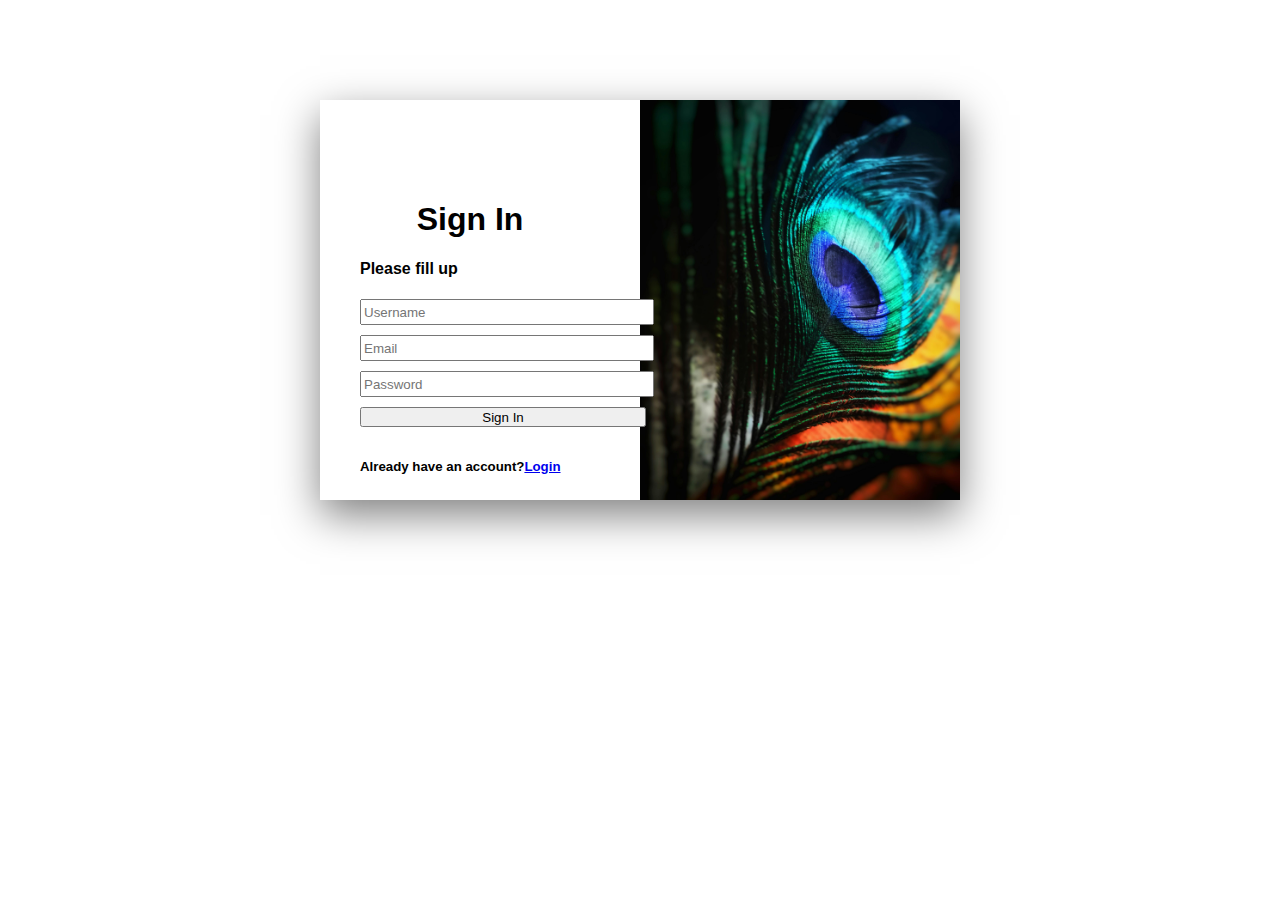
==== index.html @ 156ff808 "Update index.html" ====
<!--https://htmlpreview.github.io/?https://github.com/LESCANOChathyM/BSCS-2H/blob/c33c63cdd627ca8800757100f0e061e384ef6840/index.html-->
<!DOCTYPE html>
<html lang="en">
<head>
    <meta charset="UTF-8">
    <meta name="viewport" content="width=device-width, initial-scale=1.0">
    <title>Login Form</title>
    <link rel="stylesheet" href="styles.css"> 
</head>
<body>
   
    <div class="container">
    
        <div class="left"></div>
        <div class="right"></div>
        <form>
            <h1>Sign In</h1>
            <h4>Please fill up</h4>
            <input type="text" name="username" id="username" placeholder="Username" required>
            <input type="email" name="email" id="email" placeholder="Email" required>
            <input type="password" name="password" id="password" placeholder="Password" required>
            <input type="submit" value="Sign In" class="btn-signup">
            <p><h5>Already have an account?<a href="#">Login</h5></a></p>
        </form>
        </div>
        
    </div>
</body>
</html>
---- styles.css ----
body
{
    margin: 0;
    padding: 0;
    font-family:sans-serif;
}
h1
{
    text-align: center;
}
.container
{
   width:50%;
   height:400px;
   background: #fff; 
   margin: 0 auto;
   margin-top:100px;
   border: 2px solid fff;
   box-shadow: 0 15px 40px rgba(0,0,0,.5);
}
.container .right
{
   
    float:right;
    width:50%;
    height:400px;
    background: url(pexels-anjana-c-169994-674010.jpg);
    background-size: cover;
    box-sizing: border-box;
}
.container .left
{
    float:left;
    width:50%;
    height:100px;
}   
form
{
    
    width:300px;
    padding:80px 40px;
    box-sizing: border-box;
    height: 400px;
    background: #fff;
}
input
{
    width:130%;
    height:20px;
    margin-bottom:10px;
}


input[type = "submit"]:hover
{
    background-color:rgb(12, 83, 56);
}
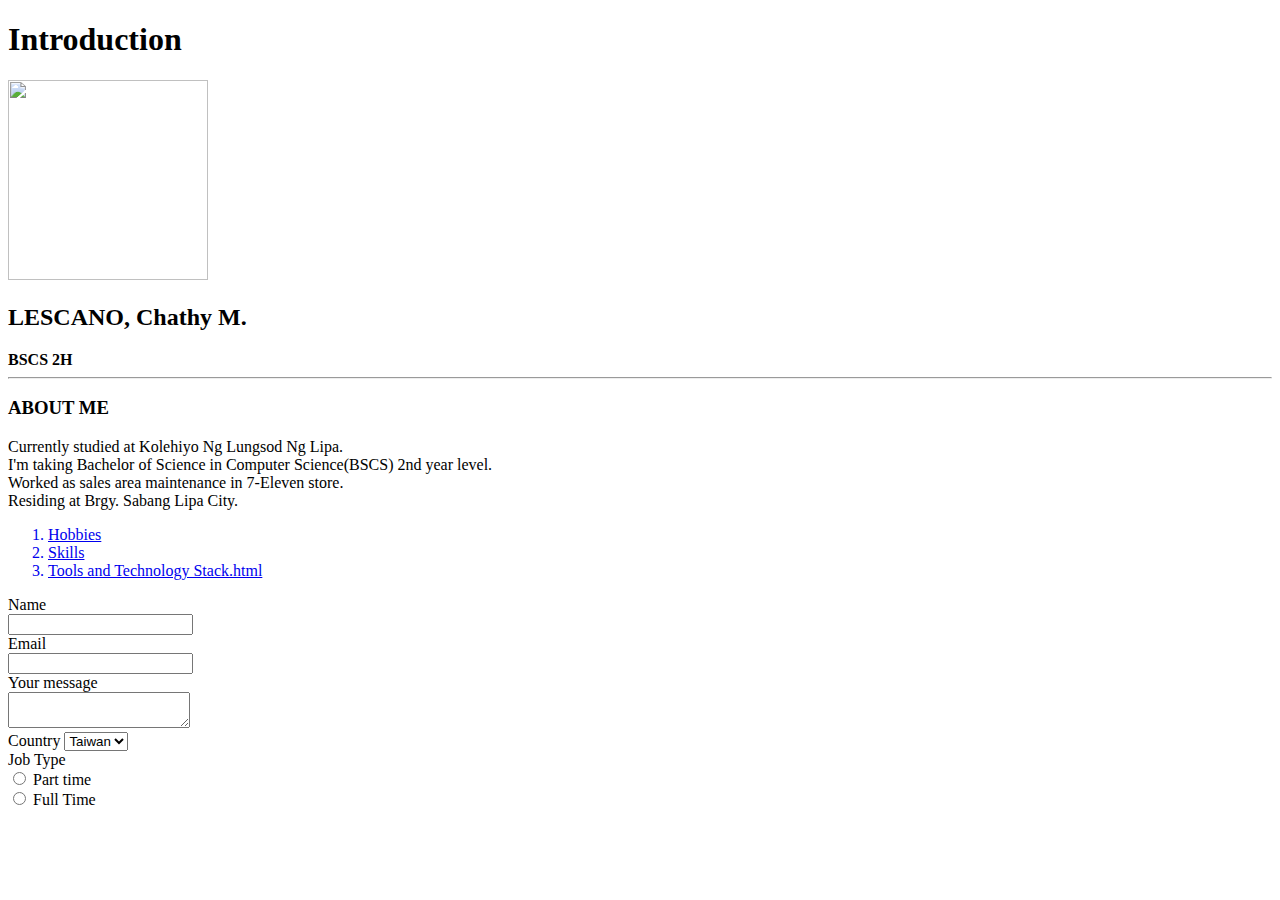
==== commit abc2b2bb: "Add files via upload" ====
--- a/index.html
+++ b/index.html
@@ -1,29 +1,49 @@
-<!--https://htmlpreview.github.io/?https://github.com/LESCANOChathyM/BSCS-2H/blob/c33c63cdd627ca8800757100f0e061e384ef6840/index.html-->
 <!DOCTYPE html>
 <html lang="en">
 <head>
-    <meta charset="UTF-8">
-    <meta name="viewport" content="width=device-width, initial-scale=1.0">
-    <title>Login Form</title>
-    <link rel="stylesheet" href="styles.css"> 
-</head>
+    <title>About Me</title>
+</head>    
 <body>
-   
-    <div class="container">
-    
-        <div class="left"></div>
-        <div class="right"></div>
-        <form>
-            <h1>Sign In</h1>
-            <h4>Please fill up</h4>
-            <input type="text" name="username" id="username" placeholder="Username" required>
-            <input type="email" name="email" id="email" placeholder="Email" required>
-            <input type="password" name="password" id="password" placeholder="Password" required>
-            <input type="submit" value="Sign In" class="btn-signup">
-            <p><h5>Already have an account?<a href="#">Login</h5></a></p>
-        </form>
-        </div>
-        
-    </div>
+    <h1><strong>Introduction</strong></h1>
+    <img src="C:\Users\hp\Pictures\1724501710337.jpg" width="200" height="200"> 
+    <h2><strong>LESCANO, Chathy  M.</strong></h2>
+    <strong>BSCS 2H</strong>
+    <hr>
+    <h3><strong>ABOUT ME</strong></h3>
+    <p>
+        Currently studied at  Kolehiyo Ng Lungsod Ng Lipa.
+        <br>
+        I'm taking Bachelor of Science in Computer Science(BSCS) 2nd year level.
+        <br>
+        Worked as sales area maintenance in 7-Eleven store.
+        <br>
+        Residing at Brgy. Sabang Lipa City.
+    </p>
+
+    <ol>
+        <a href ="hobbies.html"><li>Hobbies</li></a>
+        <a href ="skills.html"><li>Skills</li></a>
+        <a href ="Tools and Technology Stack.html"><li>Tools and Technology Stack.html</li></a>
+    </ol>
+     <form>
+        <label for="name">Name</label><br> 
+        <input id="name" type="'text"><br>
+        <label for="email">Email</label><br>
+        <input id="email" type="'text"><br>
+        <label for="message">Your message</label><br>
+        <textarea id="message"></textarea><br>
+        <label for="country">Country</label>
+        <select id="country">
+            <option value="Taiwan">Taiwan</option>
+            <option value="Dubai">Dubai</option>
+            <option value="Japan">Japan</option>
+        </select>
+        <br>
+        <label>Job Type</label><br> 
+        <input type="radio"  name="jobtype" value="parttime" id="parttime"/>
+        <label for="parttime">Part time</label><br>
+        <input type="radio"  name="jobtype" value="fulltime" id="fulltime"/>
+        <label for="fulltime">Full Time</label><br>
+     </form>  
 </body>
-</html>
+</html>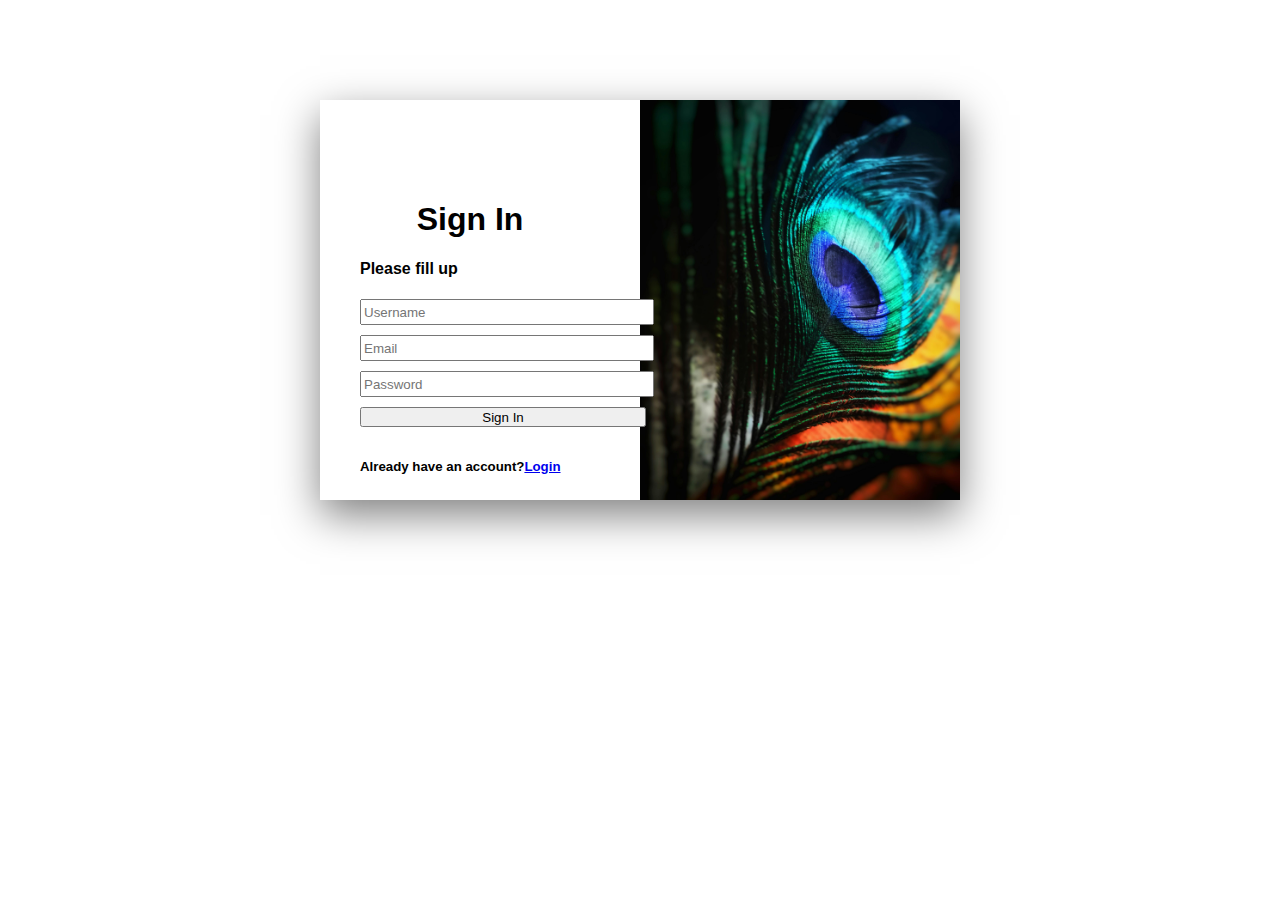
==== commit d1e6511e: "Add files via upload" ====
--- a/index.html
+++ b/index.html
@@ -1,49 +1,28 @@
 <!DOCTYPE html>
 <html lang="en">
 <head>
-    <title>About Me</title>
-</head>    
+    <meta charset="UTF-8">
+    <meta name="viewport" content="width=device-width, initial-scale=1.0">
+    <title>Login Form</title>
+    <link rel="stylesheet" href="styles.css"> 
+</head>
 <body>
-    <h1><strong>Introduction</strong></h1>
-    <img src="C:\Users\hp\Pictures\1724501710337.jpg" width="200" height="200"> 
-    <h2><strong>LESCANO, Chathy  M.</strong></h2>
-    <strong>BSCS 2H</strong>
-    <hr>
-    <h3><strong>ABOUT ME</strong></h3>
-    <p>
-        Currently studied at  Kolehiyo Ng Lungsod Ng Lipa.
-        <br>
-        I'm taking Bachelor of Science in Computer Science(BSCS) 2nd year level.
-        <br>
-        Worked as sales area maintenance in 7-Eleven store.
-        <br>
-        Residing at Brgy. Sabang Lipa City.
-    </p>
-
-    <ol>
-        <a href ="hobbies.html"><li>Hobbies</li></a>
-        <a href ="skills.html"><li>Skills</li></a>
-        <a href ="Tools and Technology Stack.html"><li>Tools and Technology Stack.html</li></a>
-    </ol>
-     <form>
-        <label for="name">Name</label><br> 
-        <input id="name" type="'text"><br>
-        <label for="email">Email</label><br>
-        <input id="email" type="'text"><br>
-        <label for="message">Your message</label><br>
-        <textarea id="message"></textarea><br>
-        <label for="country">Country</label>
-        <select id="country">
-            <option value="Taiwan">Taiwan</option>
-            <option value="Dubai">Dubai</option>
-            <option value="Japan">Japan</option>
-        </select>
-        <br>
-        <label>Job Type</label><br> 
-        <input type="radio"  name="jobtype" value="parttime" id="parttime"/>
-        <label for="parttime">Part time</label><br>
-        <input type="radio"  name="jobtype" value="fulltime" id="fulltime"/>
-        <label for="fulltime">Full Time</label><br>
-     </form>  
+   
+    <div class="container">
+    
+        <div class="left"></div>
+        <div class="right"></div>
+        <form>
+            <h1>Sign In</h1>
+            <h4>Please fill up</h4>
+            <input type="text" name="username" id="username" placeholder="Username" required>
+            <input type="email" name="email" id="email" placeholder="Email" required>
+            <input type="password" name="password" id="password" placeholder="Password" required>
+            <input type="submit" value="Sign In" class="btn-signup">
+            <p><h5>Already have an account?<a href="#">Login</h5></a></p>
+        </form>
+        </div>
+        
+    </div>
 </body>
 </html>--- a/styles.css
+++ b/styles.css
@@ -0,0 +1,57 @@
+body
+{
+    margin: 0;
+    padding: 0;
+    font-family:sans-serif;
+}
+h1
+{
+    text-align: center;
+}
+.container
+{
+   width:50%;
+   height:400px;
+   background: #fff; 
+   margin: 0 auto;
+   margin-top:100px;
+   border: 2px solid fff;
+   box-shadow: 0 15px 40px rgba(0,0,0,.5);
+}
+.container .right
+{
+   
+    float:right;
+    width:50%;
+    height:400px;
+    background: url(pexels-anjana-c-169994-674010.jpg);
+    background-size: cover;
+    box-sizing: border-box;
+}
+.container .left
+{
+    float:left;
+    width:50%;
+    height:100px;
+}   
+form
+{
+    
+    width:300px;
+    padding:80px 40px;
+    box-sizing: border-box;
+    height: 400px;
+    background: #fff;
+}
+input
+{
+    width:130%;
+    height:20px;
+    margin-bottom:10px;
+}
+
+
+input[type = "submit"]:hover
+{
+    background-color:rgb(12, 83, 56);
+}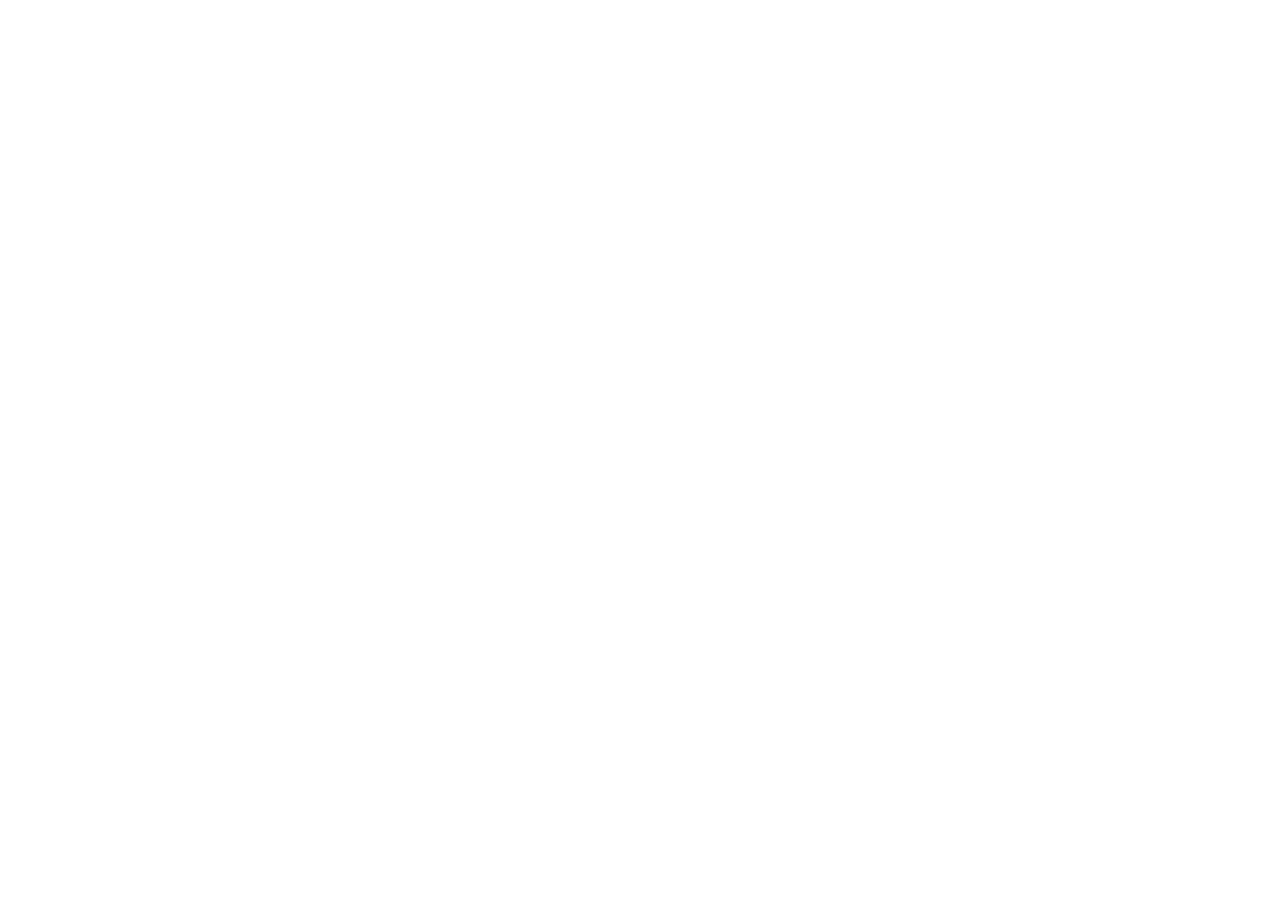
==== commit 6e6e4707: "Update index.html" ====
--- a/index.html
+++ b/index.html
@@ -1,3 +1,4 @@
+<!--https://htmlpreview.github.io/?
 <!DOCTYPE html>
 <html lang="en">
 <head>
@@ -25,4 +26,4 @@
         
     </div>
 </body>
-</html>+</html>
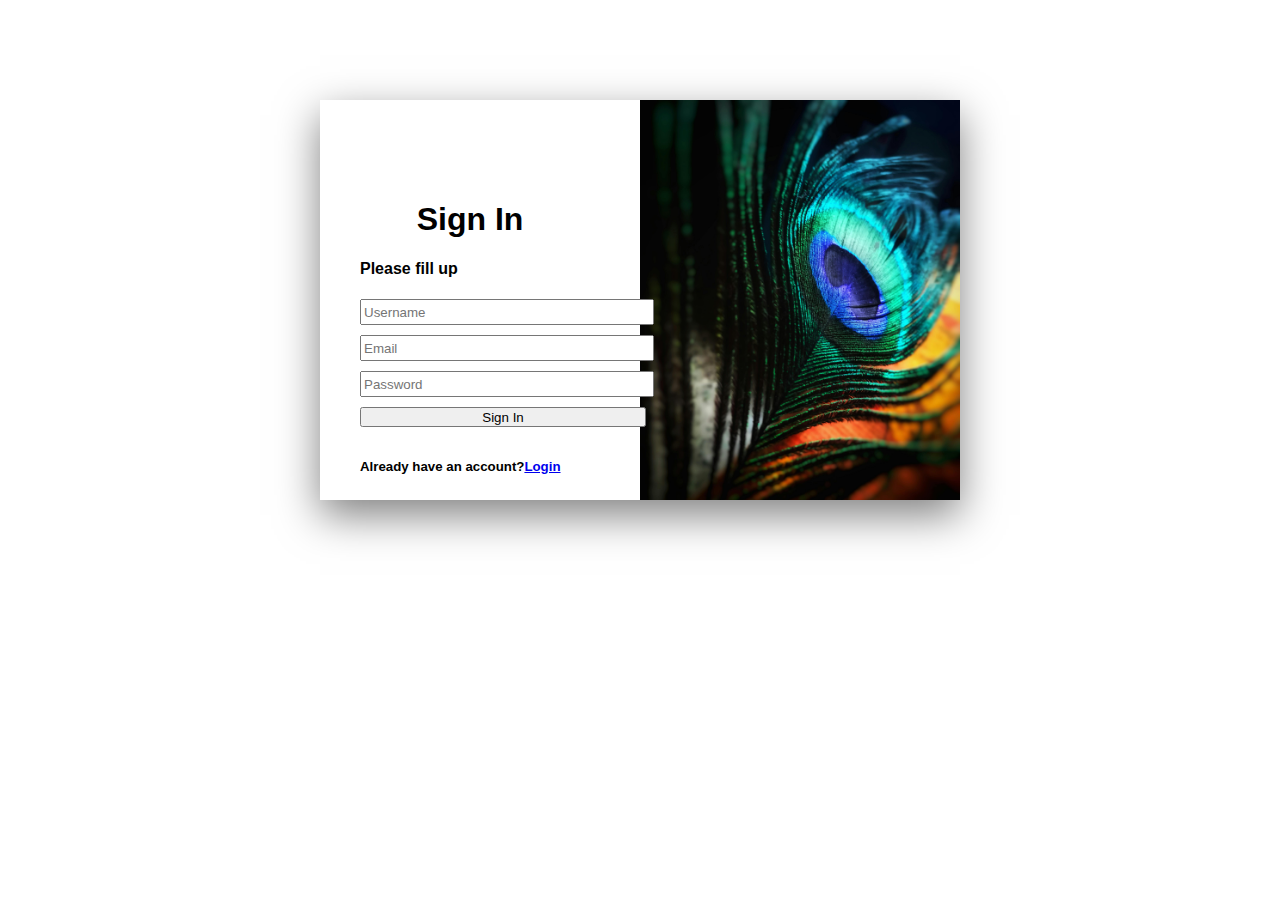
==== commit 5af19faf: "Update index.html" ====
--- a/index.html
+++ b/index.html
@@ -1,4 +1,4 @@
-<!--https://htmlpreview.github.io/?
+<!--https://htmlpreview.github.io/?https://github.com/LESCANOChathyM/BSCS-2H/blob/6e6e470708e09ad61854513c994165537c76c1e4/index.html-->
 <!DOCTYPE html>
 <html lang="en">
 <head>
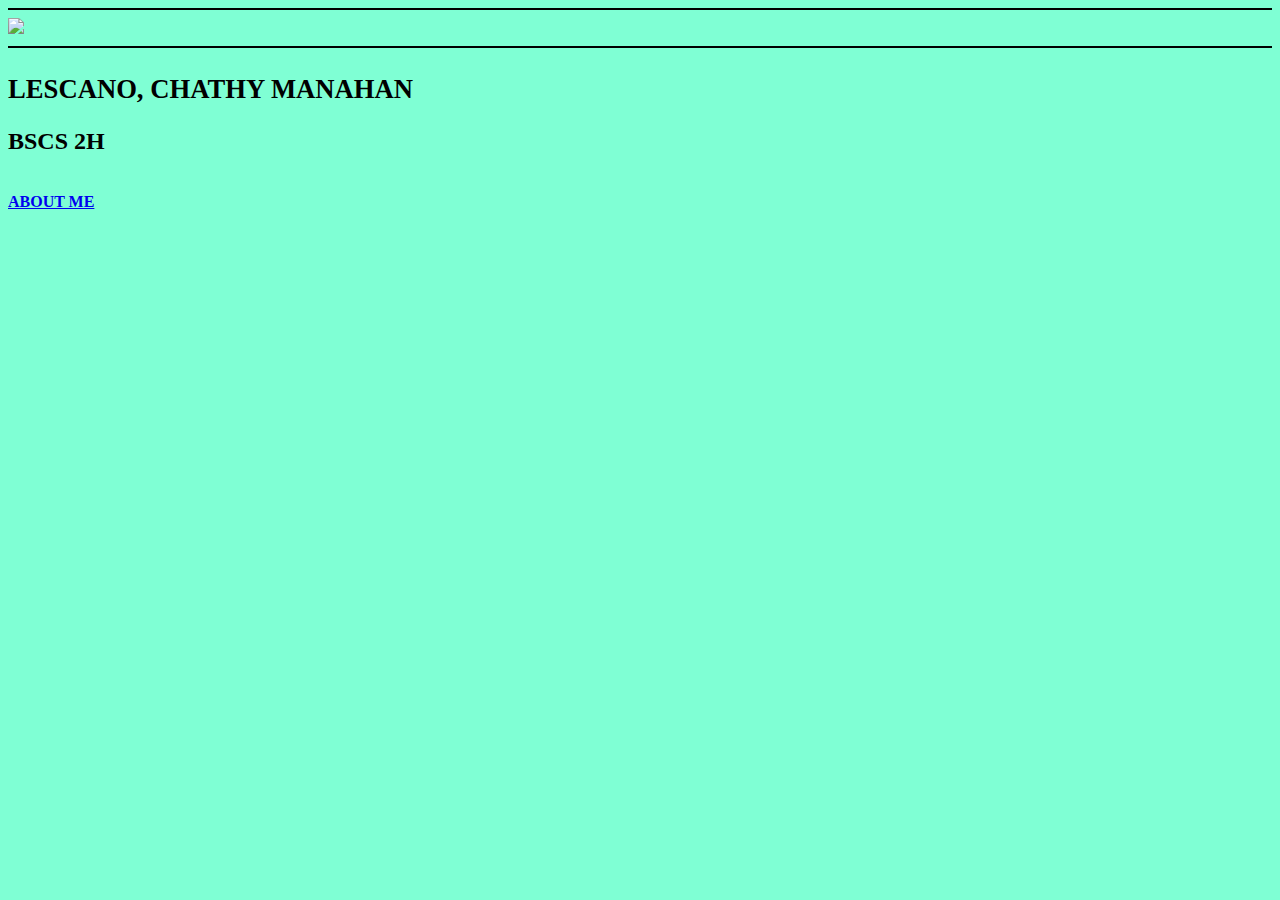
==== commit 1e002d83: "Add files via upload" ====
--- a/index.html
+++ b/index.html
@@ -1,29 +1,17 @@
-<!--https://htmlpreview.github.io/?https://github.com/LESCANOChathyM/BSCS-2H/blob/6e6e470708e09ad61854513c994165537c76c1e4/index.html-->
 <!DOCTYPE html>
 <html lang="en">
 <head>
-    <meta charset="UTF-8">
-    <meta name="viewport" content="width=device-width, initial-scale=1.0">
-    <title>Login Form</title>
-    <link rel="stylesheet" href="styles.css"> 
+    <title>ABOUT ME </title>
 </head>
-<body>
-   
-    <div class="container">
+    <body>
     
-        <div class="left"></div>
-        <div class="right"></div>
-        <form>
-            <h1>Sign In</h1>
-            <h4>Please fill up</h4>
-            <input type="text" name="username" id="username" placeholder="Username" required>
-            <input type="email" name="email" id="email" placeholder="Email" required>
-            <input type="password" name="password" id="password" placeholder="Password" required>
-            <input type="submit" value="Sign In" class="btn-signup">
-            <p><h5>Already have an account?<a href="#">Login</h5></a></p>
-        </form>
-        </div>
-        
-    </div>
-</body>
-</html>
+        <hr color =Black>
+        <img src ="c:\Users\hp\Pictures\1724501710337.jpg" height="300"/>
+        <body style="background-color:aquamarine">
+        <hr color =Black>
+        <h1><small>LESCANO, CHATHY MANAHAN</small></h1>
+        <h2><strong>BSCS 2H</strong></h2>
+        <br>
+        <a href="aboutme.html"><strong>ABOUT ME</strong></a>
+    </body>
+</html>